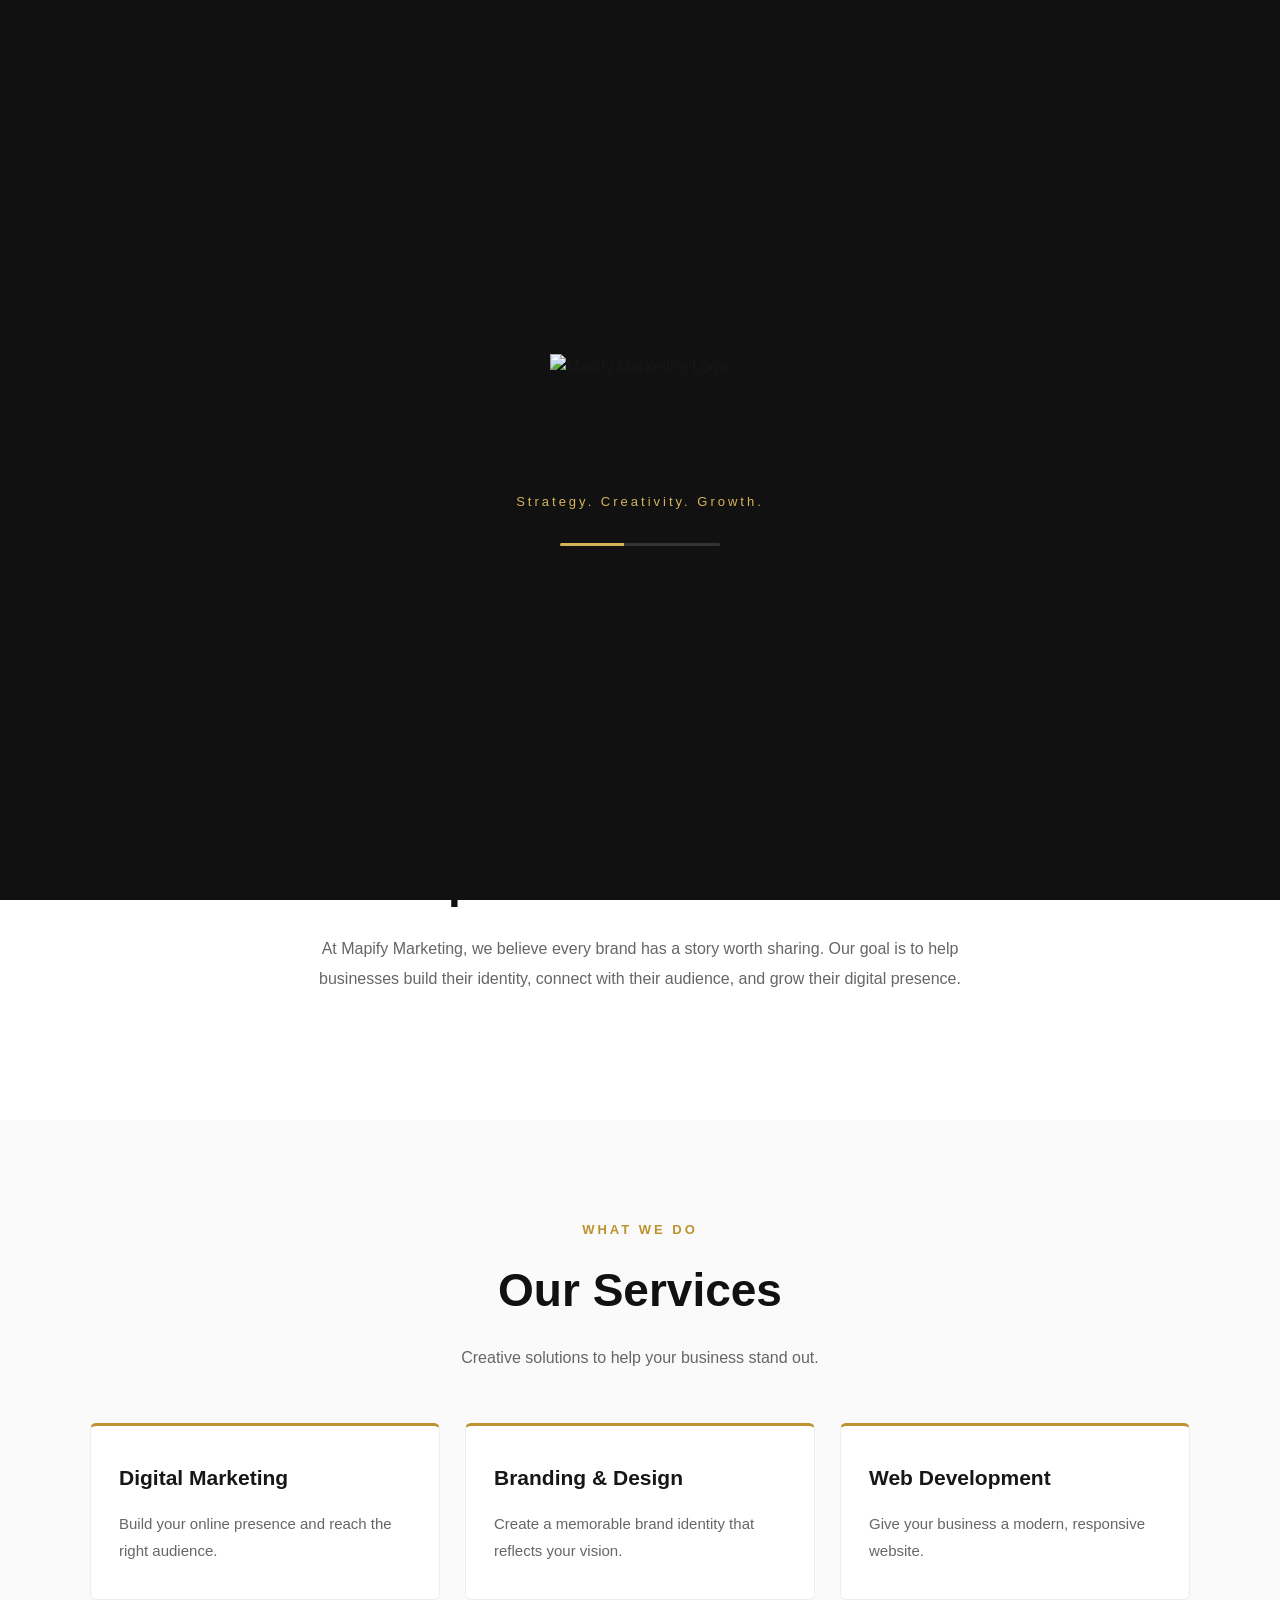
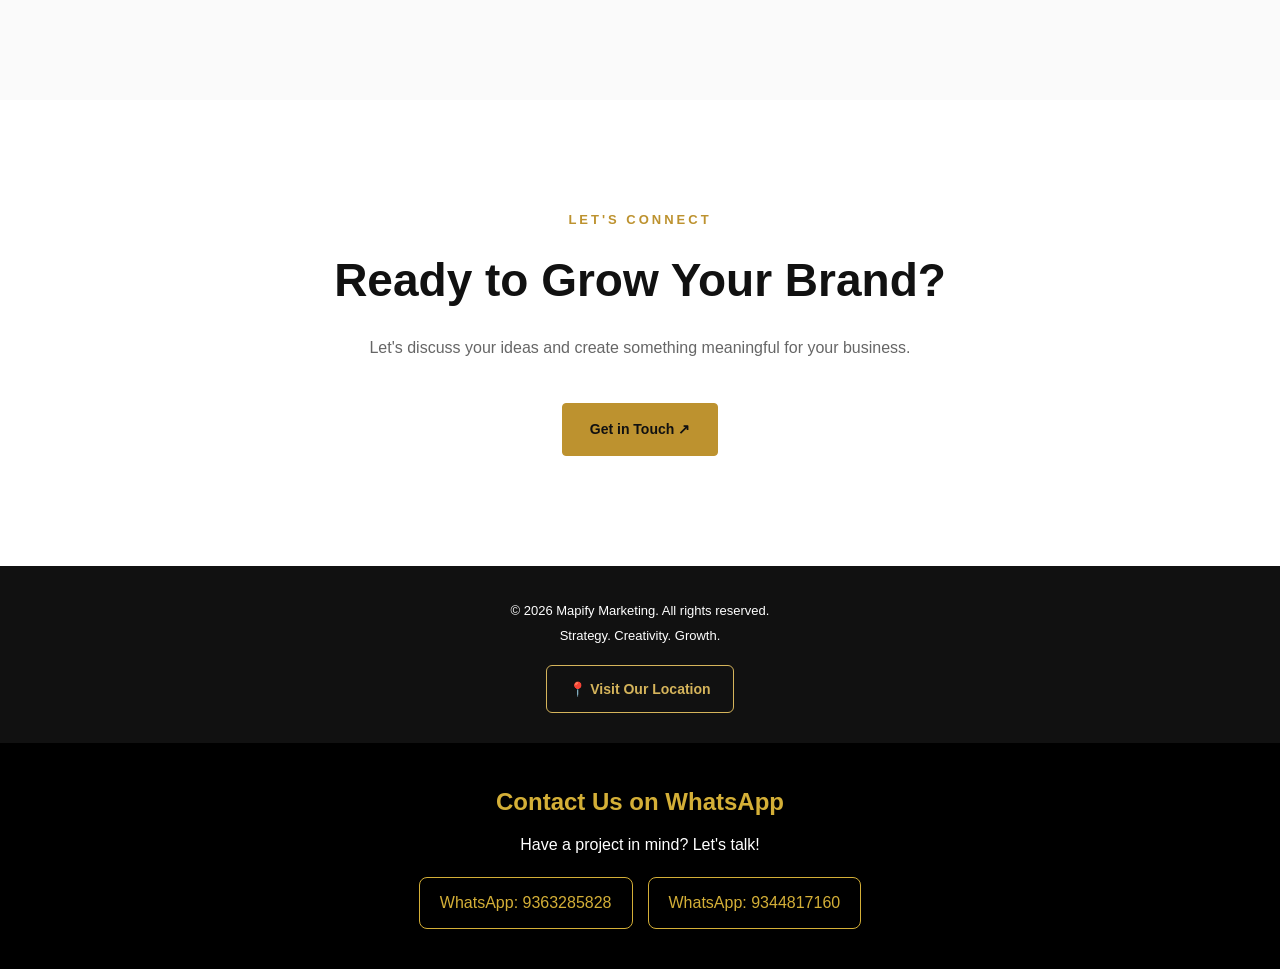
==== index.html @ 6639b9fe "Update home page intro loader behavior" ====
<!DOCTYPE html>
<html lang="en">

<head>
    <meta charset="UTF-8">
    <meta name="viewport" content="width=device-width, initial-scale=1.0">

    <title>Mapify Marketing | Grow Your Brand</title>

    <meta name="description"
        content="Mapify Marketing helps brands build a strong digital presence through creative strategies and powerful branding.">

    <link rel="stylesheet" href="style.css">
</head>

<body>

    <!-- Mapify Intro Loading Screen -->
    <div class="intro-loader" id="introLoader">
        <img src="mapify-logo.png.PNG"
            alt="Mapify Marketing Logo"
            class="intro-logo">

        <p class="intro-tagline">
            Strategy. Creativity. Growth.
        </p>

        <div class="loader-bar">
            <div class="loader-progress"></div>
        </div>
    </div>

    <!-- Navigation Bar -->
    <header>
        <nav class="navbar">

            <a href="index.html" class="logo">
                <img src="mapify-logo.png.PNG"
                    alt="Mapify Marketing Logo">
            </a>

            <ul class="nav-links">
                <li><a href="index.html">Home</a></li>
                <li><a href="#about">About</a></li>
                <li><a href="services.html">Services</a></li>
                <li><a href="#contact">Contact</a></li>
            </ul>

        </nav>
    </header>

    <!-- Main Home Page -->
    <main>

        <!-- Hero Section -->
        <section class="hero">

            <p class="hero-tag">
                GROW YOUR BRAND WITH MAPIFY
            </p>

            <h1>
                Turn Your Vision Into
                <span>Digital Success.</span>
            </h1>

            <p class="hero-description">
                Creative strategies. Powerful branding.
                Meaningful growth. Let's build your digital
                presence together.
            </p>

            <div class="hero-buttons">

                <a href="services.html" class="primary-btn">Explore Our Services ↗</a>

                <a href="#contact" class="contact-btn">
                    Contact Us
                </a>

            </div>

        </section>

        <!-- About Section -->
        <section class="content-section" id="about">

            <p class="section-tag">WHO WE ARE</p>

            <h2>We Help Brands Move Forward.</h2>

            <p>
                At Mapify Marketing, we believe every brand has
                a story worth sharing. Our goal is to help
                businesses build their identity, connect with
                their audience, and grow their digital presence.
            </p>

        </section>

        <!-- Services Section -->
        <section class="content-section services-section" id="services">

            <p class="section-tag">WHAT WE DO</p>

            <h2>Our Services</h2>

            <p>
                Creative solutions to help your business stand out.
            </p>

            <div class="service-container">

                <article class="service-card">
                    <h3>Digital Marketing</h3>
                    <p>
                        Build your online presence and reach
                        the right audience.
                    </p>
                </article>

                <article class="service-card">
                    <h3>Branding &amp; Design</h3>
                    <p>
                        Create a memorable brand identity
                        that reflects your vision.
                    </p>
                </article>

                <article class="service-card">
                    <h3>Web Development</h3>
                    <p>
                        Give your business a modern,
                        responsive website.
                    </p>
                </article>

            </div>

        </section>

        <!-- Contact Section -->
        <section class="content-section contact-section" id="contact">

            <p class="section-tag">LET'S CONNECT</p>

            <h2>Ready to Grow Your Brand?</h2>

            <p>
                Let's discuss your ideas and create something
                meaningful for your business.
            </p>

            <a href="mailto:hello@mapifymarketing.com"
                class="primary-btn">
                Get in Touch ↗
            </a>

        </section>

    </main>

    <!-- Footer -->
    <footer class="footer">

        <p>
            &copy; 2026 Mapify Marketing.
            All rights reserved.
        </p>

        <p>Strategy. Creativity. Growth.</p>

        <!-- Office Location -->
        <div class="office-location">
            <a
                href="https://maps.app.goo.gl/AwxxPknVx2vCqQ6E8?g_st=iw"
                target="_blank"
                rel="noopener noreferrer"
                class="location-link">
                📍 Visit Our Location
            </a>
        </div>

    </footer>

    <!-- WhatsApp Contact Section -->
    <section class="whatsapp-contact" id="whatsapp-contact">

        <h2>Contact Us on WhatsApp</h2>

        <p>Have a project in mind? Let's talk!</p>

        <div class="contact-numbers">

            <a href="https://wa.me/919363285828"
                target="_blank"
                rel="noopener noreferrer">
                WhatsApp: 9363285828
            </a>

            <a href="https://wa.me/919344817160"
                target="_blank"
                rel="noopener noreferrer">
                WhatsApp: 9344817160
            </a>

        </div>

    </section>

    <script src="script.js"></script>

</body>

</html>
---- style.css ----
/* =================================
   MAPIFY MARKETING - BRAND STYLES
   Colors: Black, Gold & White
================================= */

/* 1. RESET */


* {
    margin: 0;
    padding: 0;
    box-sizing: border-box;
}

html {
    scroll-behavior: smooth;
    scroll-padding-top: 100px;
}

body {
    font-family: Arial, Helvetica, sans-serif;
    background: #ffffff;
    color: #171717;
    line-height: 1.6;
}

a {
    text-decoration: none;
}

/* 2. NAVIGATION BAR */
header {
    background: #ffffff;
    position: sticky;
    top: 0;
    z-index: 1000;
    border-bottom: 1px solid #eeeeee;
}

.navbar {
    max-width: 1250px;
    margin: auto;
    padding: 12px 30px;
    min-height: 90px;

    display: flex;
    align-items: center;
    justify-content: space-between;
    gap: 25px;
}

.logo {
    display: inline-flex;
    align-items: center;
}

.logo img {
    width: 110px;
    height: 65px;
    object-fit: contain;
}

.nav-links {
    display: flex;
    align-items: center;
    gap: 32px;
    list-style: none;
}

.nav-links a {
    color: #171717;
    font-size: 15px;
    font-weight: 600;
    transition: color 0.3s ease;
}

.nav-links a:hover {
    color: #bd922f;
}

/* 3. HERO SECTION */
.hero {
    min-height: 620px;
    padding: 100px 25px;

    display: flex;
    flex-direction: column;
    align-items: center;
    justify-content: center;

    text-align: center;
    background: #ffffff;
}

.hero-tag,
.section-tag {
    color: #bd922f;
    font-size: 13px;
    font-weight: 700;
    letter-spacing: 3px;
    margin-bottom: 22px;
}

.hero h1 {
    max-width: 900px;
    font-size: clamp(38px, 6vw, 72px);
    line-height: 1.15;
    font-weight: 800;
    letter-spacing: -2px;
    margin-bottom: 25px;
    color: #111111;
}

.hero h1 span {
    display: block;
    color: #bd922f;
}

.hero-description {
    max-width: 620px;
    color: #666666;
    font-size: 17px;
    line-height: 1.9;
    margin-bottom: 35px;
}

/* 4. BUTTONS */
.hero-buttons {
    display: flex;
    align-items: center;
    justify-content: center;
    gap: 16px;
    flex-wrap: wrap;
}

.primary-btn,
.contact-btn {
    display: inline-block;
    padding: 14px 27px;
    border: 1px solid #bd922f;
    border-radius: 4px;
    font-size: 14px;
    font-weight: 700;
    transition: all 0.3s ease;
}

.primary-btn {
    background: #bd922f;
    color: #111111;
}

.primary-btn:hover {
    background: #111111;
    color: #e2bd63;
    border-color: #111111;
    transform: translateY(-3px);
}

.contact-btn {
    background: #ffffff;
    color: #111111;
    border-color: #222222;
}

.contact-btn:hover {
    background: #111111;
    color: #ffffff;
    transform: translateY(-3px);
}

/* 5. GENERAL CONTENT SECTIONS */
.content-section {
    padding: 100px 30px;
    text-align: center;
    max-width: 1150px;
    margin: auto;
}

.content-section h2 {
    font-size: clamp(30px, 4vw, 46px);
    line-height: 1.2;
    margin-bottom: 25px;
    color: #111111;
}

.content-section > p:not(.section-tag) {
    max-width: 720px;
    margin: 0 auto 25px;
    color: #666666;
    font-size: 16px;
    line-height: 1.9;
}

/* 6. SERVICES */
.services-section {
    max-width: none;
    background: #fafafa;
}

.service-container {
    max-width: 1100px;
    margin: 50px auto 0;

    display: grid;
    grid-template-columns: repeat(3, minmax(0, 1fr));
    gap: 25px;
    text-align: left;
}

.service-card {
    background: #ffffff;
    border: 1px solid #eeeeee;
    border-top: 3px solid #bd922f;
    border-radius: 6px;
    padding: 35px 28px;
    transition: all 0.3s ease;
}

.service-card:hover {
    transform: translateY(-7px);
    border-color: #bd922f;
    box-shadow: 0 12px 30px rgba(0, 0, 0, 0.07);
}

.service-card h3 {
    color: #171717;
    font-size: 21px;
    margin-bottom: 15px;
}

.service-card p {
    color: #666666;
    font-size: 15px;
    line-height: 1.8;
}

/* 7. CONTACT */
.contact-section {
    padding-top: 110px;
    padding-bottom: 110px;
}

.contact-section .primary-btn {
    margin-top: 15px;
}

/* 8. FOOTER */
.footer {
    padding: 30px 20px;
    background: #111111;
    color: #ffffff;
    text-align: center;
}

.footer p {
    font-size: 13px;
    margin: 5px 0;
}

.footer p:last-child {
    color: #d5b45b;
    letter-spacing: 1px;
}

/* 9. TABLET AND MOBILE */
@media (max-width: 768px) {
    .navbar {
        padding: 12px 20px;
        flex-wrap: wrap;
        justify-content: center;
    }

    .logo img {
        width: 90px;
        height: 55px;
    }

    .nav-links {
        justify-content: center;
        gap: 18px;
        flex-wrap: wrap;
    }

    .nav-links a {
        font-size: 13px;
    }

    .hero {
        min-height: 540px;
        padding: 80px 22px;
    }

    .hero h1 {
        letter-spacing: -1px;
    }

    .hero-description {
        font-size: 15px;
    }

    .content-section {
        padding: 75px 22px;
    }

    .service-container {
        grid-template-columns: 1fr;
        max-width: 450px;
    }
}

@media (max-width: 400px) {
    .nav-links {
        gap: 12px;
    }

    .nav-links a {
        font-size: 12px;
    }

    .hero-buttons {
        flex-direction: column;
        width: 100%;
    }

    .hero-buttons a {
        width: 100%;
        max-width: 280px;
    }
}
/* WhatsApp Contact Section */
.whatsapp-contact {
    text-align: center;
    padding: 40px 20px;
    background-color: #000;
    color: #fff;
}

.whatsapp-contact h2 {
    color: #d4af37;
    margin-bottom: 10px;
}

.contact-numbers {
    display: flex;
    justify-content: center;
    flex-wrap: wrap;
    gap: 15px;
    margin-top: 20px;
}

.contact-numbers a {
    display: inline-block;
    padding: 12px 20px;
    border: 1px solid #d4af37;
    border-radius: 8px;
    color: #d4af37;
    text-decoration: none;
    transition: 0.3s;
}

.contact-numbers a:hover {
    background-color: #d4af37;
    color: #000;
}

@media (max-width: 480px) {
    .contact-numbers {
        flex-direction: column;
        align-items: center;
    }

    .contact-numbers a {
        width: 100%;
        max-width: 280px;
        box-sizing: border-box;
    }
}
/* =================================
   MAPIFY INTRO LOADING SCREEN
================================= */

.intro-loader {
    position: fixed;
    inset: 0;
    z-index: 9999;
    display: flex;
    flex-direction: column;
    align-items: center;
    justify-content: center;
    background: #111111;
    transition: opacity 0.6s ease, visibility 0.6s ease;
}

.intro-logo {
    width: 180px;
    height: 120px;
    object-fit: contain;
    animation: logoReveal 1s ease both;
}

.intro-tagline {
    margin-top: 18px;
    color: #d5b45b;
    font-size: 13px;
    letter-spacing: 3px;
    text-align: center;
    animation: logoReveal 1s ease both;
}

.loader-bar {
    width: 160px;
    height: 3px;
    margin-top: 30px;
    overflow: hidden;
    background: #333333;
    border-radius: 10px;
}

.loader-progress {
    width: 40%;
    height: 100%;
    background: #d5b45b;
    animation: loaderProgress 2.5s ease-in-out infinite;
}

.intro-loader.hide-intro {
    opacity: 0;
    visibility: hidden;
    pointer-events: none;
}

@keyframes logoReveal {
    from {
        opacity: 0;
        transform: translateY(15px);
    }

    to {
        opacity: 1;
        transform: translateY(0);
    }
}

@keyframes loaderProgress {
    from {
        transform: translateX(-100%);
    }

    to {
        transform: translateX(350%);
    }
}

@media (max-width: 480px) {
    .intro-logo {
        width: 150px;
        height: 100px;
    }

    .intro-tagline {
        font-size: 11px;
        letter-spacing: 2px;
    }
}
/* =================================
   MAPIFY OFFICE LOCATION LINK
================================= */

.office-location {
    margin-top: 18px;
    text-align: center;
}

.location-link {
    display: inline-block;
    padding: 12px 22px;
    border: 1px solid #d5b45b;
    border-radius: 6px;
    color: #d5b45b;
    font-size: 14px;
    font-weight: 700;
    transition: all 0.3s ease;
}

.location-link:hover {
    background: #d5b45b;
    color: #111111;
    transform: translateY(-3px);
    box-shadow: 0 6px 18px rgba(213, 180, 91, 0.2);
}/* =================================
   MAPIFY MARKETING - SERVICES PAGE
================================= */

.services-hero {
    padding: 20px 25px;
    text-align: center;
    background: #ffffff;
    color: #171717;
    border-bottom: 1px solid #eeeeee;
    position: static;
}

.services-hero h1 {
    color: #bd922f;
    font-size: clamp(36px, 5vw, 56px);
    line-height: 1.2;
    margin-bottom: 15px;
}

.services-hero p {
    color: #666666;
    font-size: 17px;
    margin-bottom: 25px;
}

.services-hero a {
    display: inline-block;
    padding: 11px 22px;
    border: 1px solid #d5b45b;
    border-radius: 4px;
    color: #171717;
    font-weight: 700;
    transition: all 0.3s ease;
    border-color: #bd922f;
}

.services-hero a:hover {
    background: #d5b45b;
    color: #111111;
}

.service-list {
    max-width: 1200px;
    margin: 0 auto;
    padding: 65px 25px;
    display: grid;
    grid-template-columns: repeat(2, minmax(0, 1fr));
    gap: 25px;
}

.service-list .service-card {
    padding: 30px;
    background: #ffffff;
    border: 1px solid #eeeeee;
    border-top: 3px solid #bd922f;
    border-radius: 6px;
    transition: transform 0.3s ease, box-shadow 0.3s ease;
}

.service-list .service-card:hover {
    transform: translateY(-5px);
    box-shadow: 0 12px 30px rgba(0, 0, 0, 0.08);
}

.service-list .service-card h2 {
    color: #171717;
    font-size: 21px;
    line-height: 1.4;
    margin-bottom: 18px;
}

.service-list .service-card ul {
    padding-left: 22px;
}

.service-list .service-card li {
    color: #666666;
    font-size: 15px;
    line-height: 1.8;
    margin-bottom: 7px;
}

.service-list .service-card li::marker {
    color: #bd922f;
}

/* Services page on mobile */
@media (max-width: 768px) {
    .services-hero {
        padding: 55px 20px;
    }

    .services-hero p {
        font-size: 15px;
    }

    .service-list {
        grid-template-columns: 1fr;
        max-width: 550px;
        padding: 40px 20px;
        gap: 20px;
    }

    .service-list .service-card {
        padding: 25px 22px;
    }

    .service-list .service-card h2 {
        font-size: 19px;
    }
}
/* Sticky navigation on all pages */
.navbar {
    position: sticky;
    top: 0;
    z-index: 1000;
    background: #ffffff;
    border-bottom: 1px solid #eeeeee;
    width: 100%;
}
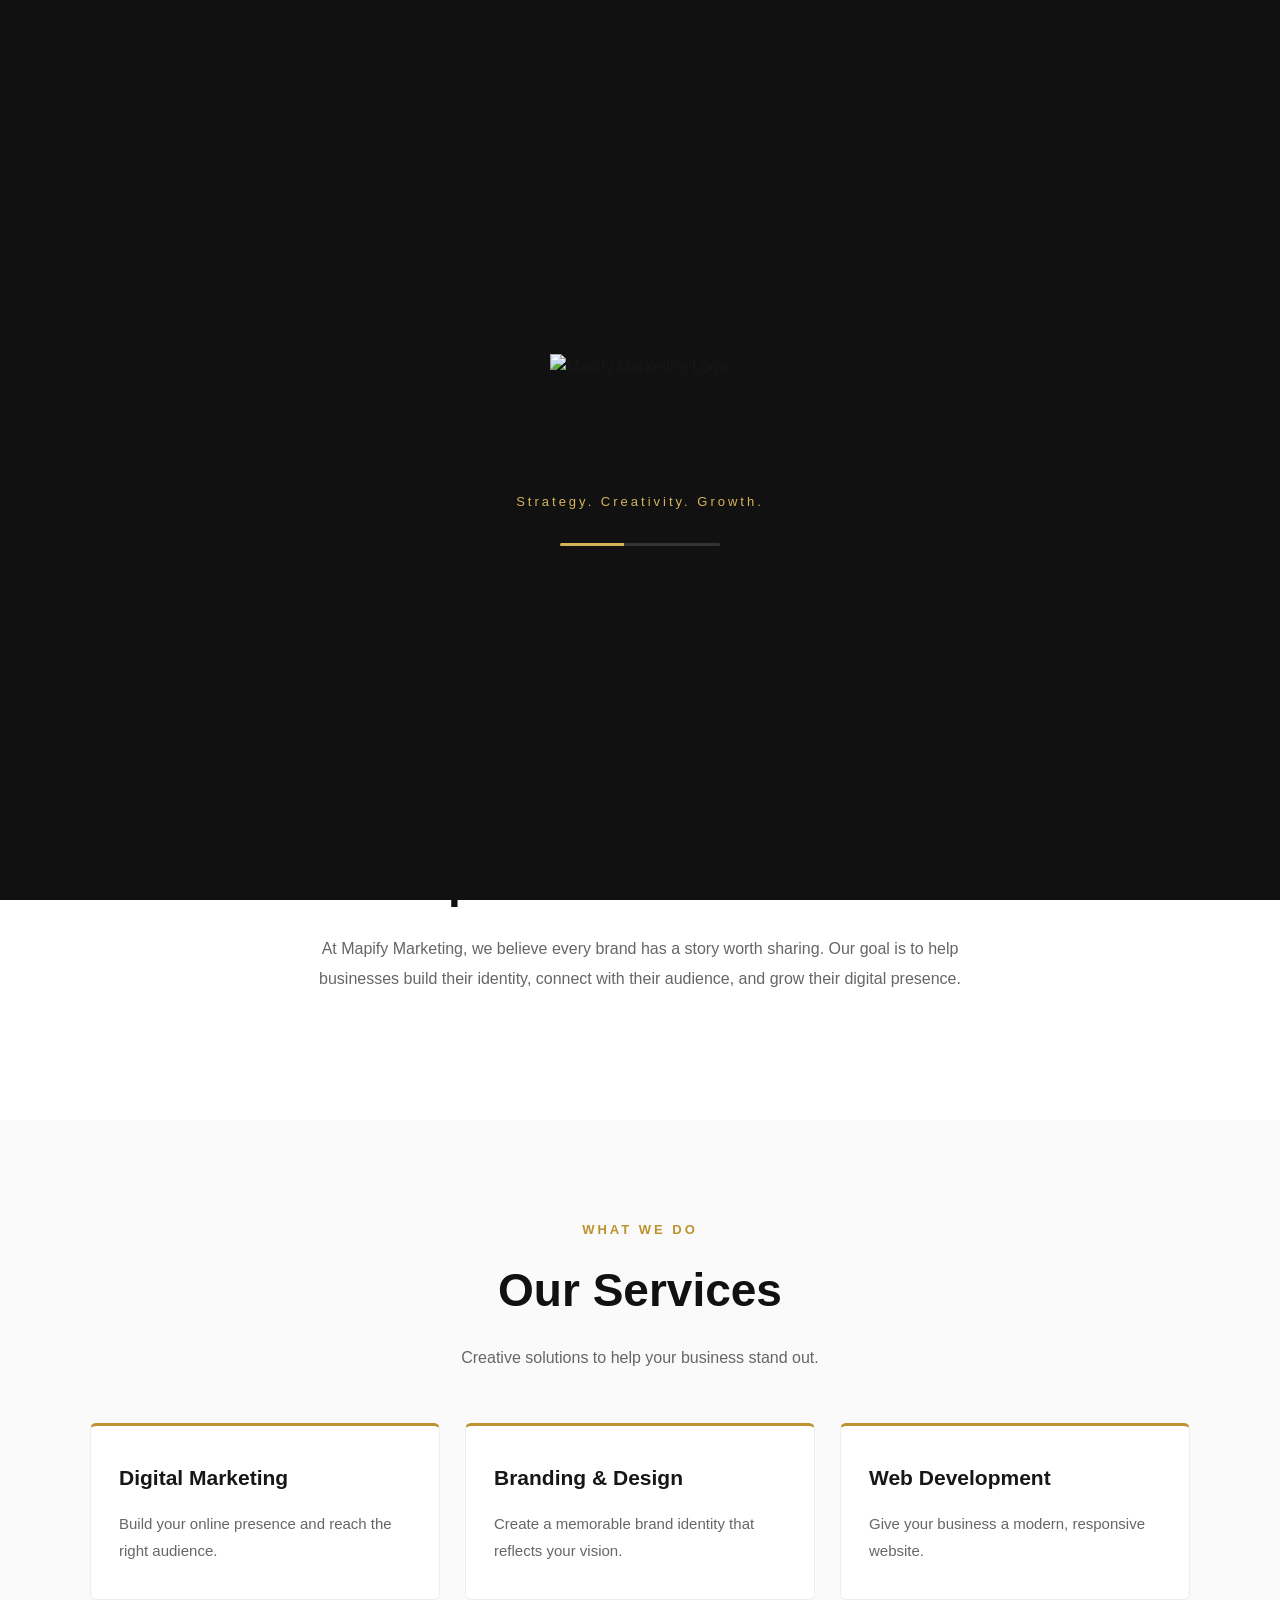
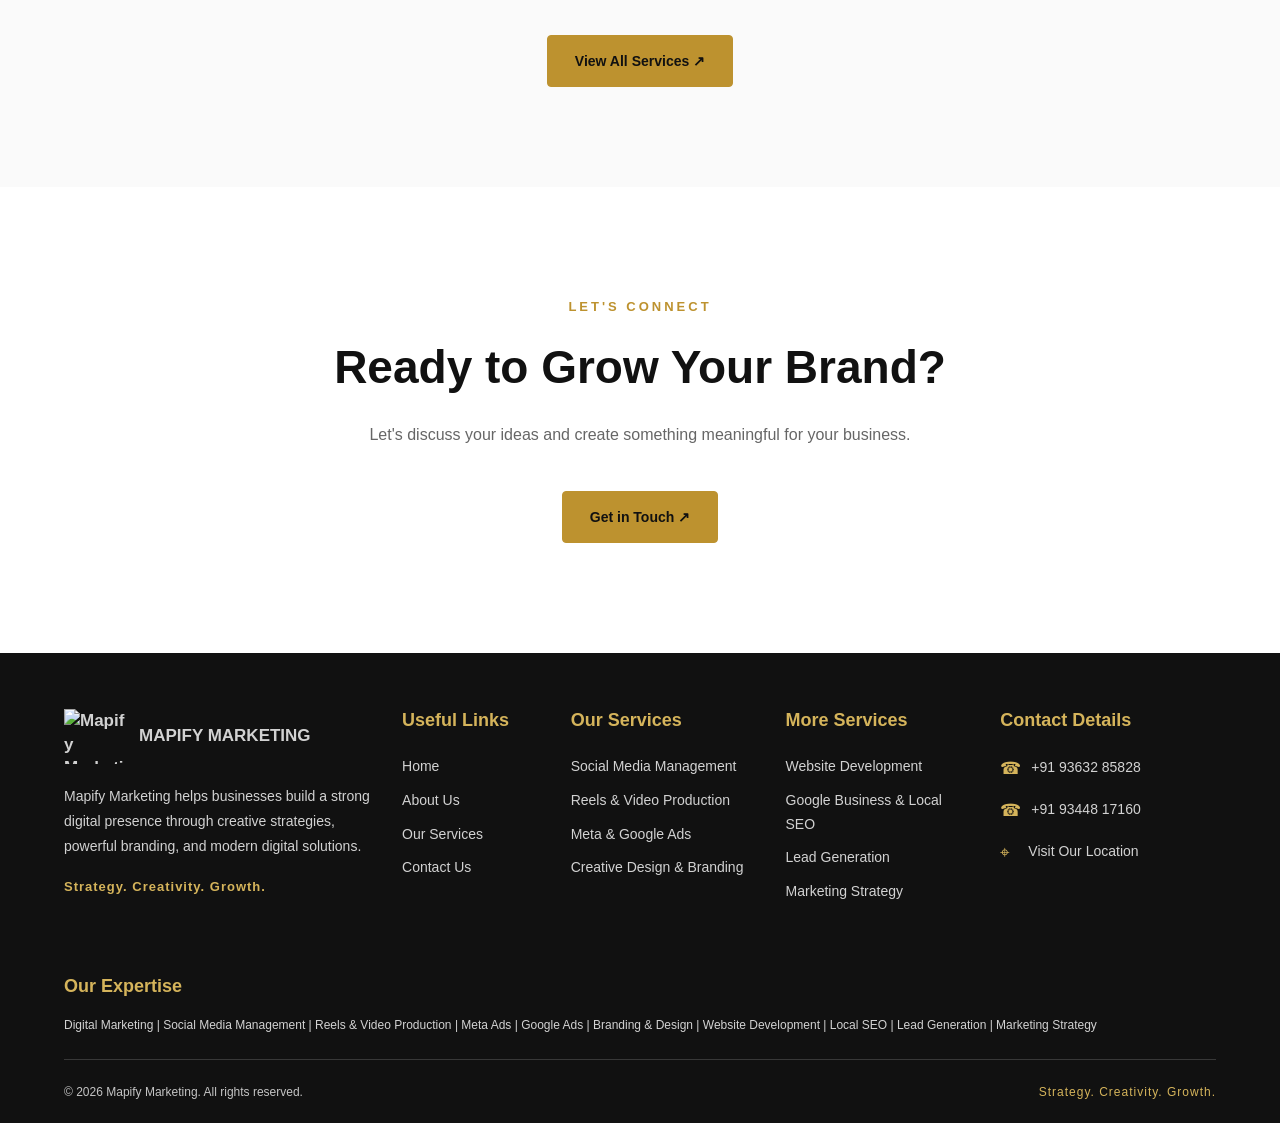
==== commit b406fb35: "Update Mapify Marketing website" ====
--- a/index.html
+++ b/index.html
@@ -1,6 +1,6 @@
- <!DOCTYPE html>
+
+<!DOCTYPE html>
 <html lang="en">
-
 <head>
     <meta charset="UTF-8">
     <meta name="viewport" content="width=device-width, initial-scale=1.0">
@@ -8,35 +8,34 @@
     <title>Mapify Marketing | Grow Your Brand</title>
 
     <meta name="description"
-        content="Mapify Marketing helps brands build a strong digital presence through creative strategies and powerful branding.">
+          content="Mapify Marketing helps businesses grow through digital marketing, branding, web development, and creative strategies.">
+
+    <meta name="theme-color" content="#111111">
 
     <link rel="stylesheet" href="style.css">
 </head>
-
 <body>
 
-    <!-- Mapify Intro Loading Screen -->
+    <!-- Intro Loading Screen -->
     <div class="intro-loader" id="introLoader">
         <img src="mapify-logo.png.PNG"
-            alt="Mapify Marketing Logo"
-            class="intro-logo">
-
-        <p class="intro-tagline">
-            Strategy. Creativity. Growth.
-        </p>
+             alt="Mapify Marketing Logo"
+             class="intro-logo">
+
+        <p class="intro-tagline">Strategy. Creativity. Growth.</p>
 
         <div class="loader-bar">
             <div class="loader-progress"></div>
         </div>
     </div>
 
-    <!-- Navigation Bar -->
-    <header>
-        <nav class="navbar">
-
-            <a href="index.html" class="logo">
+    <!-- Navigation -->
+    <header class="site-header">
+        <nav class="navbar" aria-label="Main navigation">
+
+            <a href="index.html" class="logo" aria-label="Mapify Marketing Home">
                 <img src="mapify-logo.png.PNG"
-                    alt="Mapify Marketing Logo">
+                     alt="Mapify Marketing Logo">
             </a>
 
             <ul class="nav-links">
@@ -49,15 +48,12 @@
         </nav>
     </header>
 
-    <!-- Main Home Page -->
     <main>
 
-        <!-- Hero Section -->
+        <!-- Hero -->
         <section class="hero">
 
-            <p class="hero-tag">
-                GROW YOUR BRAND WITH MAPIFY
-            </p>
+            <p class="hero-tag">GROW YOUR BRAND WITH MAPIFY</p>
 
             <h1>
                 Turn Your Vision Into
@@ -71,18 +67,18 @@
             </p>
 
             <div class="hero-buttons">
-
-                <a href="services.html" class="primary-btn">Explore Our Services ↗</a>
+                <a href="services.html" class="primary-btn">
+                    Explore Our Services ↗
+                </a>
 
                 <a href="#contact" class="contact-btn">
                     Contact Us
                 </a>
-
             </div>
 
         </section>
 
-        <!-- About Section -->
+        <!-- About -->
         <section class="content-section" id="about">
 
             <p class="section-tag">WHO WE ARE</p>
@@ -98,7 +94,7 @@
 
         </section>
 
-        <!-- Services Section -->
+        <!-- Featured Services -->
         <section class="content-section services-section" id="services">
 
             <p class="section-tag">WHAT WE DO</p>
@@ -137,9 +133,13 @@
 
             </div>
 
+            <a href="services.html" class="primary-btn services-cta">
+                View All Services ↗
+            </a>
+
         </section>
 
-        <!-- Contact Section -->
+        <!-- Contact -->
         <section class="content-section contact-section" id="contact">
 
             <p class="section-tag">LET'S CONNECT</p>
@@ -151,8 +151,10 @@
                 meaningful for your business.
             </p>
 
-            <a href="mailto:hello@mapifymarketing.com"
-                class="primary-btn">
+            <a href="https://ig.me/m/mapify_marketing"
+               class="primary-btn"
+               target="_blank"
+               rel="noopener noreferrer">
                 Get in Touch ↗
             </a>
 
@@ -160,56 +162,144 @@
 
     </main>
 
-    <!-- Footer -->
+    <!-- Mapify Marketing Footer -->
     <footer class="footer">
 
-        <p>
-            &copy; 2026 Mapify Marketing.
-            All rights reserved.
-        </p>
-
-        <p>Strategy. Creativity. Growth.</p>
-
-        <!-- Office Location -->
-        <div class="office-location">
-            <a
-                href="https://maps.app.goo.gl/AwxxPknVx2vCqQ6E8?g_st=iw"
-                target="_blank"
-                rel="noopener noreferrer"
-                class="location-link">
-                📍 Visit Our Location
-            </a>
+        <div class="footer-container">
+
+            <!-- Company Information -->
+            <div class="footer-column company">
+
+                <a href="index.html" class="footer-brand">
+                    <img src="mapify-logo.png.PNG"
+                         alt="Mapify Marketing Logo"
+                         class="footer-logo">
+
+                    <span>MAPIFY MARKETING</span>
+                </a>
+
+                <p>
+                    Mapify Marketing helps businesses build a
+                    strong digital presence through creative
+                    strategies, powerful branding, and modern
+                    digital solutions.
+                </p>
+
+                <p class="footer-tagline">
+                    Strategy. Creativity. Growth.
+                </p>
+
+            </div>
+
+            <!-- Useful Links -->
+            <div class="footer-column">
+
+                <h3>Useful Links</h3>
+
+                <ul>
+                    <li><a href="index.html">Home</a></li>
+                    <li><a href="index.html#about">About Us</a></li>
+                    <li><a href="services.html">Our Services</a></li>
+                    <li><a href="index.html#contact">Contact Us</a></li>
+                </ul>
+
+            </div>
+
+            <!-- Services -->
+            <div class="footer-column">
+
+                <h3>Our Services</h3>
+
+                <ul>
+                    <li><a href="services.html">Social Media Management</a></li>
+                    <li><a href="services.html">Reels &amp; Video Production</a></li>
+                    <li><a href="services.html">Meta &amp; Google Ads</a></li>
+                    <li><a href="services.html">Creative Design &amp; Branding</a></li>
+                </ul>
+
+            </div>
+
+            <!-- More Services -->
+            <div class="footer-column">
+
+                <h3>More Services</h3>
+
+                <ul>
+                    <li><a href="services.html">Website Development</a></li>
+                    <li><a href="services.html">Google Business &amp; Local SEO</a></li>
+                    <li><a href="services.html">Lead Generation</a></li>
+                    <li><a href="services.html">Marketing Strategy</a></li>
+                </ul>
+
+            </div>
+
+            <!-- Contact Details -->
+            <div class="footer-column contact">
+
+                <h3>Contact Details</h3>
+
+                <p>
+                    <span class="contact-icon" aria-hidden="true">☎</span>
+                    <a href="https://wa.me/919363285828"
+                       target="_blank"
+                       rel="noopener noreferrer">
+                        +91 93632 85828
+                    </a>
+                </p>
+
+                <p>
+                    <span class="contact-icon" aria-hidden="true">☎</span>
+                    <a href="https://wa.me/919344817160"
+                       target="_blank"
+                       rel="noopener noreferrer">
+                        +91 93448 17160
+                    </a>
+                </p>
+
+                <p>
+                    <span class="contact-icon" aria-hidden="true">⌖</span>
+                    <a href="https://maps.app.goo.gl/AwxxPknVx2vCqQ6E8?g_st=iw"
+                       target="_blank"
+                       rel="noopener noreferrer">
+                        Visit Our Location
+                    </a>
+                </p>
+
+            </div>
+
         </div>
 
+        <!-- Popular Services -->
+        <div class="popular-searches">
+
+            <h3>Our Expertise</h3>
+
+            <p>
+                Digital Marketing | Social Media Management |
+                Reels &amp; Video Production | Meta Ads |
+                Google Ads | Branding &amp; Design |
+                Website Development | Local SEO |
+                Lead Generation | Marketing Strategy
+            </p>
+
+        </div>
+
+        <!-- Footer Bottom -->
+        <div class="footer-bottom">
+
+            <p>
+                &copy; 2026 Mapify Marketing. All rights reserved.
+            </p>
+
+            <p class="footer-bottom-tagline">
+                Strategy. Creativity. Growth.
+            </p>
+
+        </div>
+
     </footer>
 
-    <!-- WhatsApp Contact Section -->
-    <section class="whatsapp-contact" id="whatsapp-contact">
-
-        <h2>Contact Us on WhatsApp</h2>
-
-        <p>Have a project in mind? Let's talk!</p>
-
-        <div class="contact-numbers">
-
-            <a href="https://wa.me/919363285828"
-                target="_blank"
-                rel="noopener noreferrer">
-                WhatsApp: 9363285828
-            </a>
-
-            <a href="https://wa.me/919344817160"
-                target="_blank"
-                rel="noopener noreferrer">
-                WhatsApp: 9344817160
-            </a>
-
-        </div>
-
-    </section>
-
     <script src="script.js"></script>
 
 </body>
-
-</html>+</html>
--- a/style.css
+++ b/style.css
@@ -1,11 +1,10 @@
 
 /* =================================
-   MAPIFY MARKETING - BRAND STYLES
-   Colors: Black, Gold & White
+   MAPIFY MARKETING - MAIN STYLES
+   Brand: Black, White & Gold
 ================================= */
 
 /* 1. RESET */
-
 
 * {
     margin: 0;
@@ -15,7 +14,7 @@
 
 html {
     scroll-behavior: smooth;
-    scroll-padding-top: 100px;
+    scroll-padding-top: 110px;
 }
 
 body {
@@ -29,20 +28,23 @@
     text-decoration: none;
 }
 
-/* 2. NAVIGATION BAR */
-header {
-    background: #ffffff;
+/* 2. NAVIGATION */
+
+.site-header {
     position: sticky;
     top: 0;
     z-index: 1000;
+    background: #ffffff;
     border-bottom: 1px solid #eeeeee;
+    transition: box-shadow 0.3s ease;
 }
 
 .navbar {
+    width: 100%;
     max-width: 1250px;
+    min-height: 90px;
     margin: auto;
     padding: 12px 30px;
-    min-height: 90px;
 
     display: flex;
     align-items: center;
@@ -53,6 +55,7 @@
 .logo {
     display: inline-flex;
     align-items: center;
+    flex-shrink: 0;
 }
 
 .logo img {
@@ -64,6 +67,7 @@
 .nav-links {
     display: flex;
     align-items: center;
+    justify-content: center;
     gap: 32px;
     list-style: none;
 }
@@ -75,11 +79,13 @@
     transition: color 0.3s ease;
 }
 
-.nav-links a:hover {
+.nav-links a:hover,
+.nav-links a[aria-current="page"] {
     color: #bd922f;
 }
 
-/* 3. HERO SECTION */
+/* 3. HOMEPAGE HERO */
+
 .hero {
     min-height: 620px;
     padding: 100px 25px;
@@ -95,21 +101,21 @@
 
 .hero-tag,
 .section-tag {
+    margin-bottom: 22px;
     color: #bd922f;
     font-size: 13px;
     font-weight: 700;
     letter-spacing: 3px;
-    margin-bottom: 22px;
 }
 
 .hero h1 {
     max-width: 900px;
+    margin-bottom: 25px;
+    color: #111111;
     font-size: clamp(38px, 6vw, 72px);
     line-height: 1.15;
     font-weight: 800;
     letter-spacing: -2px;
-    margin-bottom: 25px;
-    color: #111111;
 }
 
 .hero h1 span {
@@ -119,19 +125,20 @@
 
 .hero-description {
     max-width: 620px;
+    margin-bottom: 35px;
     color: #666666;
     font-size: 17px;
     line-height: 1.9;
-    margin-bottom: 35px;
 }
 
 /* 4. BUTTONS */
+
 .hero-buttons {
     display: flex;
     align-items: center;
     justify-content: center;
+    flex-wrap: wrap;
     gap: 16px;
-    flex-wrap: wrap;
 }
 
 .primary-btn,
@@ -142,6 +149,7 @@
     border-radius: 4px;
     font-size: 14px;
     font-weight: 700;
+    text-align: center;
     transition: all 0.3s ease;
 }
 
@@ -170,18 +178,19 @@
 }
 
 /* 5. GENERAL CONTENT SECTIONS */
+
 .content-section {
+    max-width: 1150px;
+    margin: auto;
     padding: 100px 30px;
     text-align: center;
-    max-width: 1150px;
-    margin: auto;
 }
 
 .content-section h2 {
+    margin-bottom: 25px;
+    color: #111111;
     font-size: clamp(30px, 4vw, 46px);
     line-height: 1.2;
-    margin-bottom: 25px;
-    color: #111111;
 }
 
 .content-section > p:not(.section-tag) {
@@ -192,41 +201,44 @@
     line-height: 1.9;
 }
 
-/* 6. SERVICES */
+/* 6. HOMEPAGE SERVICES */
+
 .services-section {
     max-width: none;
     background: #fafafa;
 }
 
 .service-container {
-    max-width: 1100px;
-    margin: 50px auto 0;
-
     display: grid;
     grid-template-columns: repeat(3, minmax(0, 1fr));
     gap: 25px;
+
+    max-width: 1100px;
+    margin: 50px auto 0;
     text-align: left;
 }
 
 .service-card {
+    padding: 35px 28px;
     background: #ffffff;
     border: 1px solid #eeeeee;
     border-top: 3px solid #bd922f;
     border-radius: 6px;
-    padding: 35px 28px;
-    transition: all 0.3s ease;
+    transition: transform 0.3s ease,
+                border-color 0.3s ease,
+                box-shadow 0.3s ease;
 }
 
 .service-card:hover {
-    transform: translateY(-7px);
+    transform: translateY(-5px);
     border-color: #bd922f;
     box-shadow: 0 12px 30px rgba(0, 0, 0, 0.07);
 }
 
 .service-card h3 {
+    margin-bottom: 15px;
     color: #171717;
     font-size: 21px;
-    margin-bottom: 15px;
 }
 
 .service-card p {
@@ -235,7 +247,12 @@
     line-height: 1.8;
 }
 
-/* 7. CONTACT */
+.services-cta {
+    margin-top: 35px;
+}
+
+/* 7. CONTACT SECTION */
+
 .contact-section {
     padding-top: 110px;
     padding-bottom: 110px;
@@ -245,149 +262,243 @@
     margin-top: 15px;
 }
 
-/* 8. FOOTER */
+/* 8. SERVICES PAGE HERO */
+
+.services-hero {
+    padding: 65px 25px;
+    background: #ffffff;
+    border-bottom: 1px solid #eeeeee;
+    text-align: center;
+}
+
+.services-hero .section-tag {
+    margin-bottom: 15px;
+}
+
+.services-hero h1 {
+    margin-bottom: 15px;
+    color: #bd922f;
+    font-size: clamp(36px, 5vw, 56px);
+    line-height: 1.2;
+}
+
+.services-hero p:not(.section-tag) {
+    margin-bottom: 25px;
+    color: #666666;
+    font-size: 17px;
+}
+
+/* 9. FULL SERVICES LIST */
+
+.service-list {
+    display: grid;
+    grid-template-columns: repeat(2, minmax(0, 1fr));
+    gap: 25px;
+
+    max-width: 1200px;
+    margin: 0 auto;
+    padding: 65px 25px;
+}
+
+.service-list .service-card {
+    padding: 30px;
+}
+
+.service-list .service-card h2 {
+    margin-bottom: 18px;
+    color: #171717;
+    font-size: 21px;
+    line-height: 1.4;
+}
+
+.service-list .service-card ul {
+    padding-left: 22px;
+}
+
+.service-list .service-card li {
+    margin-bottom: 7px;
+    color: #666666;
+    font-size: 15px;
+    line-height: 1.8;
+}
+
+.service-list .service-card li::marker {
+    color: #bd922f;
+}
+
+/* =================================
+   10. MAPIFY MARKETING FOOTER
+   Existing Black, White & Gold Theme
+================================= */
+
 .footer {
-    padding: 30px 20px;
+    padding: 55px 5% 20px;
     background: #111111;
     color: #ffffff;
-    text-align: center;
-}
-
-.footer p {
+}
+
+/* Footer columns */
+
+.footer-container {
+    display: grid;
+    grid-template-columns: 2fr 0.9fr 1.2fr 1.2fr 1.4fr;
+    gap: 30px;
+    max-width: 1450px;
+    margin: 0 auto;
+    align-items: start;
+}
+
+.footer-column {
+    min-width: 0;
+}
+
+.footer-column h3 {
+    margin-bottom: 22px;
+    color: #d5b45b;
+    font-size: 18px;
+    line-height: 1.4;
+}
+
+.footer-column h2 {
+    margin-bottom: 20px;
+    font-size: 20px;
+}
+
+/* Footer brand */
+
+.footer-brand {
+    display: inline-flex;
+    align-items: center;
+    gap: 10px;
+    margin-bottom: 20px;
+    color: #ffffff;
+    font-size: 17px;
+    font-weight: 700;
+    line-height: 1.4;
+}
+
+.footer-logo {
+    display: block;
+    width: 65px;
+    height: 55px;
+    object-fit: contain;
+}
+
+.footer-column p {
+    color: #d2d2d2;
+    font-size: 14px;
+    line-height: 1.8;
+}
+
+.footer-column.company > p {
+    margin-bottom: 16px;
+}
+
+.footer-column .footer-tagline {
+    color: #d5b45b;
     font-size: 13px;
-    margin: 5px 0;
-}
-
-.footer p:last-child {
+    font-weight: 700;
+    letter-spacing: 1px;
+}
+
+/* Footer links */
+
+.footer-column ul {
+    list-style: none;
+    padding: 0;
+}
+
+.footer-column li {
+    margin-bottom: 10px;
+    color: #d2d2d2;
+    font-size: 14px;
+    line-height: 1.7;
+}
+
+.footer a {
+    color: #d2d2d2;
+    overflow-wrap: anywhere;
+    transition: color 0.3s ease;
+}
+
+.footer a:hover {
+    color: #d5b45b;
+}
+
+/* Footer contact details */
+
+.footer-column.contact p {
+    display: flex;
+    align-items: flex-start;
+    gap: 10px;
+    margin-bottom: 15px;
+}
+
+.contact-icon {
+    flex: 0 0 18px;
+    color: #d5b45b;
+    font-size: 17px;
+    line-height: 1.6;
+}
+
+/* Footer expertise section */
+
+.popular-searches {
+    max-width: 1450px;
+    margin: 35px auto 0;
+    padding: 22px 0;
+    border-bottom: 1px solid #383838;
+}
+
+.popular-searches h3 {
+    margin-bottom: 12px;
+    color: #d5b45b;
+    font-size: 18px;
+}
+
+.popular-searches p {
+    color: #d2d2d2;
+    font-size: 12px;
+    line-height: 2;
+}
+
+/* Footer copyright */
+
+.footer-bottom {
+    display: flex;
+    justify-content: space-between;
+    align-items: center;
+    flex-wrap: wrap;
+    gap: 15px;
+
+    max-width: 1450px;
+    margin: 0 auto;
+    padding-top: 22px;
+    color: #c4c4c4;
+    font-size: 12px;
+}
+
+.footer-bottom p {
+    line-height: 1.8;
+}
+
+.footer-bottom .footer-bottom-tagline {
     color: #d5b45b;
     letter-spacing: 1px;
 }
 
-/* 9. TABLET AND MOBILE */
-@media (max-width: 768px) {
-    .navbar {
-        padding: 12px 20px;
-        flex-wrap: wrap;
-        justify-content: center;
-    }
-
-    .logo img {
-        width: 90px;
-        height: 55px;
-    }
-
-    .nav-links {
-        justify-content: center;
-        gap: 18px;
-        flex-wrap: wrap;
-    }
-
-    .nav-links a {
-        font-size: 13px;
-    }
-
-    .hero {
-        min-height: 540px;
-        padding: 80px 22px;
-    }
-
-    .hero h1 {
-        letter-spacing: -1px;
-    }
-
-    .hero-description {
-        font-size: 15px;
-    }
-
-    .content-section {
-        padding: 75px 22px;
-    }
-
-    .service-container {
-        grid-template-columns: 1fr;
-        max-width: 450px;
-    }
-}
-
-@media (max-width: 400px) {
-    .nav-links {
-        gap: 12px;
-    }
-
-    .nav-links a {
-        font-size: 12px;
-    }
-
-    .hero-buttons {
-        flex-direction: column;
-        width: 100%;
-    }
-
-    .hero-buttons a {
-        width: 100%;
-        max-width: 280px;
-    }
-}
-/* WhatsApp Contact Section */
-.whatsapp-contact {
-    text-align: center;
-    padding: 40px 20px;
-    background-color: #000;
-    color: #fff;
-}
-
-.whatsapp-contact h2 {
-    color: #d4af37;
-    margin-bottom: 10px;
-}
-
-.contact-numbers {
-    display: flex;
-    justify-content: center;
-    flex-wrap: wrap;
-    gap: 15px;
-    margin-top: 20px;
-}
-
-.contact-numbers a {
-    display: inline-block;
-    padding: 12px 20px;
-    border: 1px solid #d4af37;
-    border-radius: 8px;
-    color: #d4af37;
-    text-decoration: none;
-    transition: 0.3s;
-}
-
-.contact-numbers a:hover {
-    background-color: #d4af37;
-    color: #000;
-}
-
-@media (max-width: 480px) {
-    .contact-numbers {
-        flex-direction: column;
-        align-items: center;
-    }
-
-    .contact-numbers a {
-        width: 100%;
-        max-width: 280px;
-        box-sizing: border-box;
-    }
-}
-/* =================================
-   MAPIFY INTRO LOADING SCREEN
-================================= */
+/* 11. INTRO LOADING SCREEN */
 
 .intro-loader {
     position: fixed;
     inset: 0;
     z-index: 9999;
+
     display: flex;
     flex-direction: column;
     align-items: center;
     justify-content: center;
+
     background: #111111;
     transition: opacity 0.6s ease, visibility 0.6s ease;
 }
@@ -452,136 +563,74 @@
     }
 }
 
-@media (max-width: 480px) {
-    .intro-logo {
-        width: 150px;
-        height: 100px;
-    }
-
-    .intro-tagline {
-        font-size: 11px;
-        letter-spacing: 2px;
-    }
-}
-/* =================================
-   MAPIFY OFFICE LOCATION LINK
-================================= */
-
-.office-location {
-    margin-top: 18px;
-    text-align: center;
-}
-
-.location-link {
-    display: inline-block;
-    padding: 12px 22px;
-    border: 1px solid #d5b45b;
-    border-radius: 6px;
-    color: #d5b45b;
-    font-size: 14px;
-    font-weight: 700;
-    transition: all 0.3s ease;
-}
-
-.location-link:hover {
-    background: #d5b45b;
-    color: #111111;
-    transform: translateY(-3px);
-    box-shadow: 0 6px 18px rgba(213, 180, 91, 0.2);
-}/* =================================
-   MAPIFY MARKETING - SERVICES PAGE
-================================= */
-
-.services-hero {
-    padding: 20px 25px;
-    text-align: center;
-    background: #ffffff;
-    color: #171717;
-    border-bottom: 1px solid #eeeeee;
-    position: static;
-}
-
-.services-hero h1 {
-    color: #bd922f;
-    font-size: clamp(36px, 5vw, 56px);
-    line-height: 1.2;
-    margin-bottom: 15px;
-}
-
-.services-hero p {
-    color: #666666;
-    font-size: 17px;
-    margin-bottom: 25px;
-}
-
-.services-hero a {
-    display: inline-block;
-    padding: 11px 22px;
-    border: 1px solid #d5b45b;
-    border-radius: 4px;
-    color: #171717;
-    font-weight: 700;
-    transition: all 0.3s ease;
-    border-color: #bd922f;
-}
-
-.services-hero a:hover {
-    background: #d5b45b;
-    color: #111111;
-}
-
-.service-list {
-    max-width: 1200px;
-    margin: 0 auto;
-    padding: 65px 25px;
-    display: grid;
-    grid-template-columns: repeat(2, minmax(0, 1fr));
-    gap: 25px;
-}
-
-.service-list .service-card {
-    padding: 30px;
-    background: #ffffff;
-    border: 1px solid #eeeeee;
-    border-top: 3px solid #bd922f;
-    border-radius: 6px;
-    transition: transform 0.3s ease, box-shadow 0.3s ease;
-}
-
-.service-list .service-card:hover {
-    transform: translateY(-5px);
-    box-shadow: 0 12px 30px rgba(0, 0, 0, 0.08);
-}
-
-.service-list .service-card h2 {
-    color: #171717;
-    font-size: 21px;
-    line-height: 1.4;
-    margin-bottom: 18px;
-}
-
-.service-list .service-card ul {
-    padding-left: 22px;
-}
-
-.service-list .service-card li {
-    color: #666666;
-    font-size: 15px;
-    line-height: 1.8;
-    margin-bottom: 7px;
-}
-
-.service-list .service-card li::marker {
-    color: #bd922f;
-}
-
-/* Services page on mobile */
+/* 12. TABLET RESPONSIVENESS */
+
+@media (max-width: 1100px) {
+    .footer-container {
+        grid-template-columns: repeat(3, minmax(0, 1fr));
+    }
+
+    .footer-column.company {
+        grid-column: 1 / -1;
+    }
+
+    .service-container {
+        gap: 18px;
+    }
+}
+
+/* 13. MOBILE RESPONSIVENESS */
+
 @media (max-width: 768px) {
+    .navbar {
+        padding: 12px 20px;
+        flex-wrap: wrap;
+        justify-content: center;
+        gap: 12px;
+    }
+
+    .logo img {
+        width: 90px;
+        height: 55px;
+    }
+
+    .nav-links {
+        justify-content: center;
+        flex-wrap: wrap;
+        gap: 12px 18px;
+    }
+
+    .nav-links a {
+        font-size: 13px;
+    }
+
+    .hero {
+        min-height: 540px;
+        padding: 80px 22px;
+    }
+
+    .hero h1 {
+        letter-spacing: -1px;
+    }
+
+    .hero-description {
+        font-size: 15px;
+    }
+
+    .content-section {
+        padding: 75px 22px;
+    }
+
+    .service-container {
+        grid-template-columns: 1fr;
+        max-width: 450px;
+    }
+
     .services-hero {
-        padding: 55px 20px;
-    }
-
-    .services-hero p {
+        padding: 50px 20px;
+    }
+
+    .services-hero p:not(.section-tag) {
         font-size: 15px;
     }
 
@@ -599,13 +648,89 @@
     .service-list .service-card h2 {
         font-size: 19px;
     }
-}
-/* Sticky navigation on all pages */
-.navbar {
-    position: sticky;
-    top: 0;
-    z-index: 1000;
-    background: #ffffff;
-    border-bottom: 1px solid #eeeeee;
-    width: 100%;
-}+
+    .footer {
+        padding: 40px 6% 20px;
+    }
+
+    .footer-container {
+        grid-template-columns: repeat(2, minmax(0, 1fr));
+        gap: 30px 20px;
+    }
+
+    .footer-column.company,
+    .footer-column.contact {
+        grid-column: 1 / -1;
+    }
+
+    .footer-bottom {
+        flex-direction: column;
+        align-items: flex-start;
+        gap: 8px;
+    }
+}
+
+/* 14. SMALL MOBILE */
+
+@media (max-width: 480px) {
+    .nav-links {
+        gap: 10px 13px;
+    }
+
+    .nav-links a {
+        font-size: 12px;
+    }
+
+    .hero-buttons {
+        flex-direction: column;
+        width: 100%;
+    }
+
+    .hero-buttons a {
+        width: 100%;
+        max-width: 280px;
+    }
+
+    .intro-logo {
+        width: 150px;
+        height: 100px;
+    }
+
+    .intro-tagline {
+        font-size: 11px;
+        letter-spacing: 2px;
+    }
+
+    .footer-container {
+        grid-template-columns: 1fr;
+    }
+
+    .footer-column.company,
+    .footer-column.contact {
+        grid-column: auto;
+    }
+
+    .footer-brand {
+        font-size: 16px;
+    }
+
+    .footer-bottom {
+        overflow-wrap: anywhere;
+    }
+}
+
+/* 15. ACCESSIBILITY */
+
+@media (prefers-reduced-motion: reduce) {
+    html {
+        scroll-behavior: auto;
+    }
+
+    *,
+    *::before,
+    *::after {
+        animation-duration: 0.01ms !important;
+        animation-iteration-count: 1 !important;
+        transition-duration: 0.01ms !important;
+    }
+}
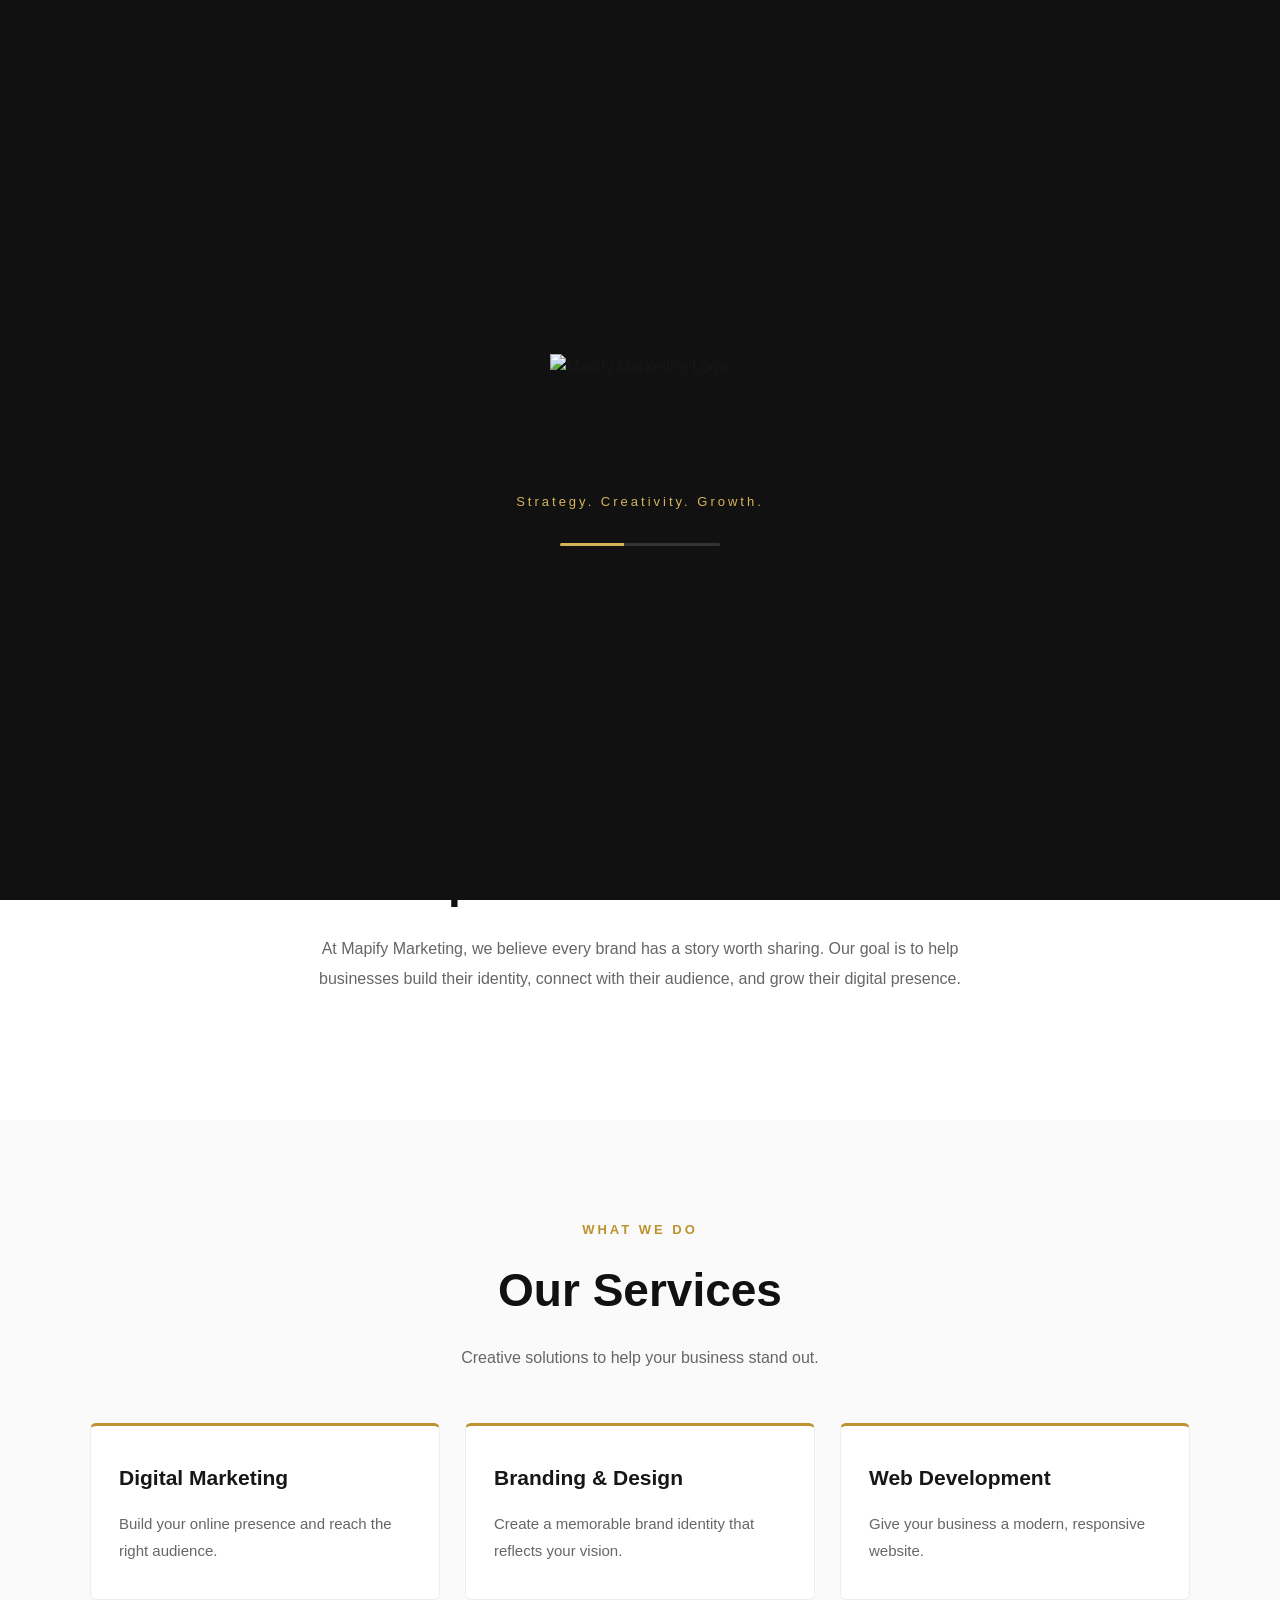
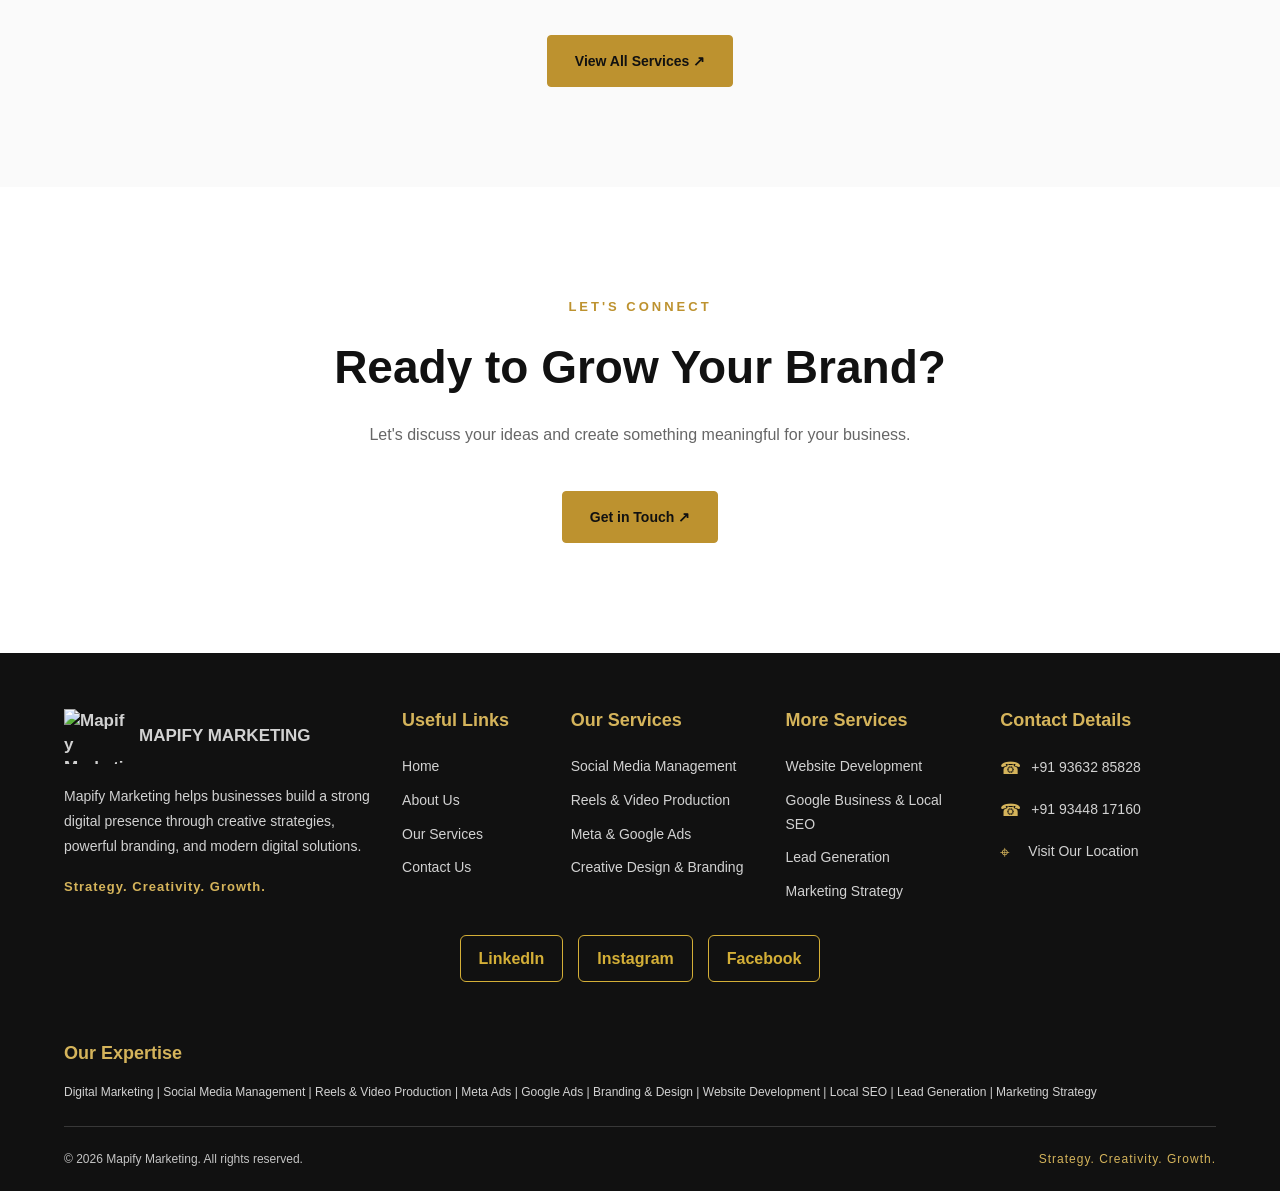
==== commit 1d7a9cbc: "Add social media contact links" ====
--- a/index.html
+++ b/index.html
@@ -269,6 +269,21 @@
 
         </div>
 
+<!-- SOCIAL MEDIA CONTACTS -->
+<div class="social-links">
+    <a href="www.linkedin.com/in/mapify-marketing-66b75b375" target="_blank" rel="noopener noreferrer">
+        LinkedIn
+    </a>
+
+    <a href="https://www.instagram.com/mapify_marketing?mdxt=MWo4dm42b2thdWhscA==" target="_blank" rel="noopener noreferrer">
+        Instagram
+    </a>
+
+    <a href="https://www.facebook.com/share/1EtXRfkXgf/?mibextid=wwXIfr" target="_blank" rel="noopener noreferrer">
+        Facebook
+    </a>
+</div>
+
         <!-- Popular Services -->
         <div class="popular-searches">
 
@@ -297,6 +312,7 @@
 
         </div>
 
+
     </footer>
 
     <script src="script.js"></script>
--- a/style.css
+++ b/style.css
@@ -734,3 +734,28 @@
         transition-duration: 0.01ms !important;
     }
 }
+/* SOCIAL MEDIA CONTACTS */
+.social-links {
+    display: flex;
+    justify-content: center;
+    align-items: center;
+    flex-wrap: wrap;
+    gap: 15px;
+    margin: 20px 0;
+}
+
+.social-links a {
+    color: #d4af37;
+    text-decoration: none;
+    border: 1px solid #d4af37;
+    padding: 10px 18px;
+    border-radius: 6px;
+    font-weight: 600;
+    transition: all 0.3s ease;
+}
+
+.social-links a:hover {
+    background-color: #d4af37;
+    color: #000;
+    transform: translateY(-3px);
+}
